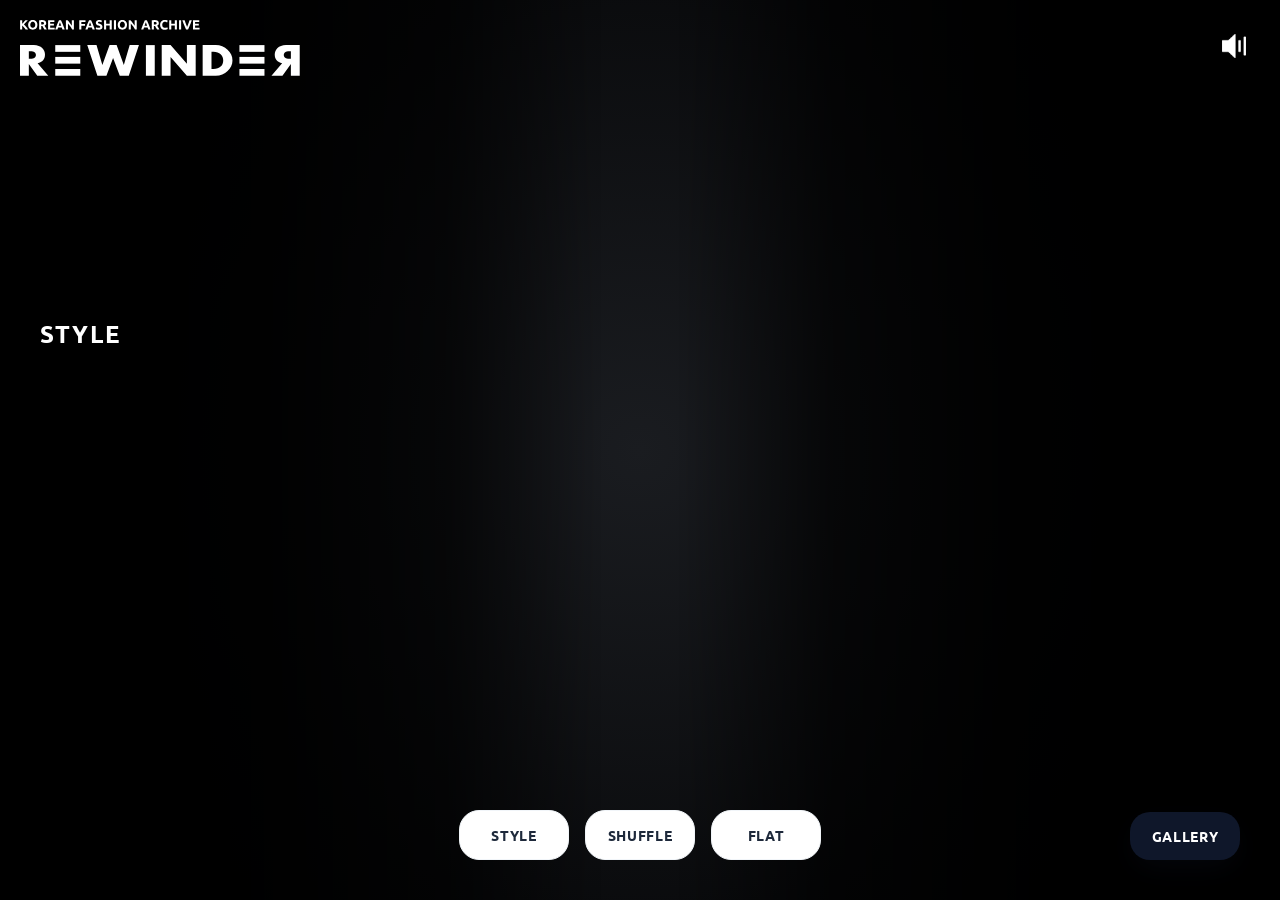
==== index.html @ a33eb0cc "update" ====
<html lang="ko"><head>
    <meta charset="UTF-8">
    <meta name="viewport" content="width=device-width, initial-scale=1.0">
        <!-- Disable Browser Cache for Live Shared Links -->
    <meta http-equiv="Cache-Control" content="no-cache, no-store, must-revalidate">
    <meta http-equiv="Pragma" content="no-cache">
    <meta http-equiv="Expires" content="0">
    <title>Style Rewinder - 3D Fashion Mixer</title>

    <!-- Fonts -->
    <link href="https://fonts.googleapis.com/css2?family=Nanum+Gothic:wght@400;700;800&amp;family=Outfit:wght@400;600;700;900&amp;family=Ubuntu:wght@400;500;700&amp;display=swap" rel="stylesheet">

    <!-- External Libraries -->
    <script src="https://cdnjs.cloudflare.com/ajax/libs/three.js/r128/three.min.js"></script>
    <script src="https://cdn.tailwindcss.com"></script>

    <!-- Modular Styles -->
    <link rel="stylesheet" href="style.css?v=3">
<style>*, ::before, ::after{--tw-border-spacing-x:0;--tw-border-spacing-y:0;--tw-translate-x:0;--tw-translate-y:0;--tw-rotate:0;--tw-skew-x:0;--tw-skew-y:0;--tw-scale-x:1;--tw-scale-y:1;--tw-pan-x: ;--tw-pan-y: ;--tw-pinch-zoom: ;--tw-scroll-snap-strictness:proximity;--tw-gradient-from-position: ;--tw-gradient-via-position: ;--tw-gradient-to-position: ;--tw-ordinal: ;--tw-slashed-zero: ;--tw-numeric-figure: ;--tw-numeric-spacing: ;--tw-numeric-fraction: ;--tw-ring-inset: ;--tw-ring-offset-width:0px;--tw-ring-offset-color:#fff;--tw-ring-color:rgb(59 130 246 / 0.5);--tw-ring-offset-shadow:0 0 #0000;--tw-ring-shadow:0 0 #0000;--tw-shadow:0 0 #0000;--tw-shadow-colored:0 0 #0000;--tw-blur: ;--tw-brightness: ;--tw-contrast: ;--tw-grayscale: ;--tw-hue-rotate: ;--tw-invert: ;--tw-saturate: ;--tw-sepia: ;--tw-drop-shadow: ;--tw-backdrop-blur: ;--tw-backdrop-brightness: ;--tw-backdrop-contrast: ;--tw-backdrop-grayscale: ;--tw-backdrop-hue-rotate: ;--tw-backdrop-invert: ;--tw-backdrop-opacity: ;--tw-backdrop-saturate: ;--tw-backdrop-sepia: ;--tw-contain-size: ;--tw-contain-layout: ;--tw-contain-paint: ;--tw-contain-style: }::backdrop{--tw-border-spacing-x:0;--tw-border-spacing-y:0;--tw-translate-x:0;--tw-translate-y:0;--tw-rotate:0;--tw-skew-x:0;--tw-skew-y:0;--tw-scale-x:1;--tw-scale-y:1;--tw-pan-x: ;--tw-pan-y: ;--tw-pinch-zoom: ;--tw-scroll-snap-strictness:proximity;--tw-gradient-from-position: ;--tw-gradient-via-position: ;--tw-gradient-to-position: ;--tw-ordinal: ;--tw-slashed-zero: ;--tw-numeric-figure: ;--tw-numeric-spacing: ;--tw-numeric-fraction: ;--tw-ring-inset: ;--tw-ring-offset-width:0px;--tw-ring-offset-color:#fff;--tw-ring-color:rgb(59 130 246 / 0.5);--tw-ring-offset-shadow:0 0 #0000;--tw-ring-shadow:0 0 #0000;--tw-shadow:0 0 #0000;--tw-shadow-colored:0 0 #0000;--tw-blur: ;--tw-brightness: ;--tw-contrast: ;--tw-grayscale: ;--tw-hue-rotate: ;--tw-invert: ;--tw-saturate: ;--tw-sepia: ;--tw-drop-shadow: ;--tw-backdrop-blur: ;--tw-backdrop-brightness: ;--tw-backdrop-contrast: ;--tw-backdrop-grayscale: ;--tw-backdrop-hue-rotate: ;--tw-backdrop-invert: ;--tw-backdrop-opacity: ;--tw-backdrop-saturate: ;--tw-backdrop-sepia: ;--tw-contain-size: ;--tw-contain-layout: ;--tw-contain-paint: ;--tw-contain-style: }/* ! tailwindcss v3.4.17 | MIT License | https://tailwindcss.com */*,::after,::before{box-sizing:border-box;border-width:0;border-style:solid;border-color:#e5e7eb}::after,::before{--tw-content:''}:host,html{line-height:1.5;-webkit-text-size-adjust:100%;-moz-tab-size:4;tab-size:4;font-family:ui-sans-serif, system-ui, sans-serif, "Apple Color Emoji", "Segoe UI Emoji", "Segoe UI Symbol", "Noto Color Emoji";font-feature-settings:normal;font-variation-settings:normal;-webkit-tap-highlight-color:transparent}body{margin:0;line-height:inherit}hr{height:0;color:inherit;border-top-width:1px}abbr:where([title]){-webkit-text-decoration:underline dotted;text-decoration:underline dotted}h1,h2,h3,h4,h5,h6{font-size:inherit;font-weight:inherit}a{color:inherit;text-decoration:inherit}b,strong{font-weight:bolder}code,kbd,pre,samp{font-family:ui-monospace, SFMono-Regular, Menlo, Monaco, Consolas, "Liberation Mono", "Courier New", monospace;font-feature-settings:normal;font-variation-settings:normal;font-size:1em}small{font-size:80%}sub,sup{font-size:75%;line-height:0;position:relative;vertical-align:baseline}sub{bottom:-.25em}sup{top:-.5em}table{text-indent:0;border-color:inherit;border-collapse:collapse}button,input,optgroup,select,textarea{font-family:inherit;font-feature-settings:inherit;font-variation-settings:inherit;font-size:100%;font-weight:inherit;line-height:inherit;letter-spacing:inherit;color:inherit;margin:0;padding:0}button,select{text-transform:none}button,input:where([type=button]),input:where([type=reset]),input:where([type=submit]){-webkit-appearance:button;background-color:transparent;background-image:none}:-moz-focusring{outline:auto}:-moz-ui-invalid{box-shadow:none}progress{vertical-align:baseline}::-webkit-inner-spin-button,::-webkit-outer-spin-button{height:auto}[type=search]{-webkit-appearance:textfield;outline-offset:-2px}::-webkit-search-decoration{-webkit-appearance:none}::-webkit-file-upload-button{-webkit-appearance:button;font:inherit}summary{display:list-item}blockquote,dd,dl,figure,h1,h2,h3,h4,h5,h6,hr,p,pre{margin:0}fieldset{margin:0;padding:0}legend{padding:0}menu,ol,ul{list-style:none;margin:0;padding:0}dialog{padding:0}textarea{resize:vertical}input::placeholder,textarea::placeholder{opacity:1;color:#9ca3af}[role=button],button{cursor:pointer}:disabled{cursor:default}audio,canvas,embed,iframe,img,object,svg,video{display:block;vertical-align:middle}img,video{max-width:100%;height:auto}[hidden]:where(:not([hidden=until-found])){display:none}.mb-10{margin-bottom:2.5rem}.mb-3{margin-bottom:0.75rem}.mb-6{margin-bottom:1.5rem}.mb-8{margin-bottom:2rem}.mt-0\.5{margin-top:0.125rem}.mt-4{margin-top:1rem}.mt-8{margin-top:2rem}.block{display:block}.flex{display:flex}.grid{display:grid}.hidden{display:none}.w-full{width:100%}.cursor-pointer{cursor:pointer}.grid-cols-1{grid-template-columns:repeat(1, minmax(0, 1fr))}.flex-col{flex-direction:column}.items-center{align-items:center}.justify-between{justify-content:space-between}.gap-2{gap:0.5rem}.gap-3{gap:0.75rem}.gap-4{gap:1rem}.gap-6{gap:1.5rem}.gap-1{gap:0.25rem}.rounded-lg{border-radius:0.5rem}.border-b{border-bottom-width:1px}.border-t{border-top-width:1px}.border-slate-200{--tw-border-opacity:1;border-color:rgb(226 232 240 / var(--tw-border-opacity, 1))}.bg-indigo-50{--tw-bg-opacity:1;background-color:rgb(238 242 255 / var(--tw-bg-opacity, 1))}.bg-slate-900{--tw-bg-opacity:1;background-color:rgb(15 23 42 / var(--tw-bg-opacity, 1))}.p-2{padding:0.5rem}.px-3{padding-left:0.75rem;padding-right:0.75rem}.px-4{padding-left:1rem;padding-right:1rem}.py-1\.5{padding-top:0.375rem;padding-bottom:0.375rem}.py-2{padding-top:0.5rem;padding-bottom:0.5rem}.py-4{padding-top:1rem;padding-bottom:1rem}.pb-4{padding-bottom:1rem}.pt-6{padding-top:1.5rem}.text-left{text-align:left}.text-center{text-align:center}.text-3xl{font-size:1.875rem;line-height:2.25rem}.text-\[10px\]{font-size:10px}.text-base{font-size:1rem;line-height:1.5rem}.text-sm{font-size:0.875rem;line-height:1.25rem}.text-xl{font-size:1.25rem;line-height:1.75rem}.text-xs{font-size:0.75rem;line-height:1rem}.text-\[8px\]{font-size:8px}.text-\[9px\]{font-size:9px}.font-black{font-weight:900}.font-bold{font-weight:700}.font-extrabold{font-weight:800}.uppercase{text-transform:uppercase}.tracking-tight{letter-spacing:-0.025em}.tracking-wider{letter-spacing:0.05em}.tracking-widest{letter-spacing:0.1em}.text-indigo-600{--tw-text-opacity:1;color:rgb(79 70 229 / var(--tw-text-opacity, 1))}.text-slate-400{--tw-text-opacity:1;color:rgb(148 163 184 / var(--tw-text-opacity, 1))}.text-slate-500{--tw-text-opacity:1;color:rgb(100 116 139 / var(--tw-text-opacity, 1))}.text-slate-800{--tw-text-opacity:1;color:rgb(30 41 59 / var(--tw-text-opacity, 1))}.text-slate-900{--tw-text-opacity:1;color:rgb(15 23 42 / var(--tw-text-opacity, 1))}.text-white{--tw-text-opacity:1;color:rgb(255 255 255 / var(--tw-text-opacity, 1))}.text-blue-400{--tw-text-opacity:1;color:rgb(96 165 250 / var(--tw-text-opacity, 1))}.text-green-500{--tw-text-opacity:1;color:rgb(34 197 94 / var(--tw-text-opacity, 1))}.opacity-60{opacity:0.6}.opacity-70{opacity:0.7}.shadow-2xl{--tw-shadow:0 25px 50px -12px rgb(0 0 0 / 0.25);--tw-shadow-colored:0 25px 50px -12px var(--tw-shadow-color);box-shadow:var(--tw-ring-offset-shadow, 0 0 #0000), var(--tw-ring-shadow, 0 0 #0000), var(--tw-shadow)}.transition-colors{transition-property:color, background-color, border-color, fill, stroke, -webkit-text-decoration-color;transition-property:color, background-color, border-color, text-decoration-color, fill, stroke;transition-property:color, background-color, border-color, text-decoration-color, fill, stroke, -webkit-text-decoration-color;transition-timing-function:cubic-bezier(0.4, 0, 0.2, 1);transition-duration:150ms}.hover\:bg-indigo-100:hover{--tw-bg-opacity:1;background-color:rgb(224 231 255 / var(--tw-bg-opacity, 1))}.hover\:text-slate-900:hover{--tw-text-opacity:1;color:rgb(15 23 42 / var(--tw-text-opacity, 1))}.hover\:underline:hover{-webkit-text-decoration-line:underline;text-decoration-line:underline}@media (min-width: 768px){.md\:grid-cols-2{grid-template-columns:repeat(2, minmax(0, 1fr))}}@media (min-width: 1024px){.lg\:grid-cols-3{grid-template-columns:repeat(3, minmax(0, 1fr))}}</style></head>

<body style="cursor: default;">
    <!-- Background Audio -->
    <audio id="bgm-audio" src="BGM.mp3" preload="auto" loop=""></audio>

    <!-- Brand UI Overlay (Top Left Header Title & Logo) -->
    <div class="ui-overlay">
        <img src="Korean Fashion Archive.svg" alt="Korean Fashion Archive" style="display: block; width: 180px; height: auto; margin-bottom: 15px;">
        <svg class="title-svg-interactive" width="280" height="31" viewBox="0 0 482 53" fill="none" xmlns="http://www.w3.org/2000/svg" style="display: block; height: auto;">
            <!-- R -->
            <g class="title-char">
                <path d="M15.2173 23.5714H18.09C21.092 23.5714 23.3953 23.0118 24.9999 21.8927C26.6044 20.7736 27.4067 19.1648 27.4067 17.0665C27.4067 14.9682 26.6044 13.3594 24.9999 12.2403C23.3953 11.1212 21.092 10.5616 18.09 10.5616H15.2173V23.5714ZM48.6798 52.7383H29.7359L15.2173 32.4543V52.7383H0V0H23.68C26.9408 0 29.7876 0.442983 32.2203 1.32895C34.653 2.16829 36.6458 3.33403 38.1985 4.82618C39.8031 6.31834 40.9936 8.04364 41.7699 10.0021C42.5981 11.9605 43.0122 14.0589 43.0122 16.2971C43.0122 20.3073 41.9252 23.5714 39.7513 26.0894C37.6292 28.5608 34.4718 30.2394 30.2793 31.1254L48.6798 52.7383Z" fill="white"></path>
            </g>
            <!-- E -->
            <g class="title-char">
                <rect x="60.6797" width="43.0898" height="11.5742" fill="white"></rect>
                <rect x="60.6797" y="20.3125" width="43.0898" height="11.5742" fill="white"></rect>
                <rect x="60.6797" y="41.1641" width="43.0898" height="11.5742" fill="white"></rect>
            </g>
            <!-- W -->
            <g class="title-char">
                <path d="M131.686 0L141.779 34.0631L154.201 0H166.313L178.735 34.0631L188.828 0H204.744L187.275 52.7383H171.747L160.257 22.1725L148.766 52.7383H133.238L115.77 0H131.686Z" fill="white"></path>
            </g>
            <!-- I -->
            <g class="title-char">
                <path d="M231.963 0V52.7383H216.746V0H231.963Z" fill="white"></path>
            </g>
            <!-- N -->
            <g class="title-char">
                <path d="M243.965 52.7383V0H259.182L287.288 32.2445V0H302.427V52.7383H287.288L259.182 20.4938V52.7383H243.965Z" fill="white"></path>
            </g>
            <!-- D -->
            <g class="title-char">
                <path d="M329.643 41.1275H333.137C335.777 41.1275 338.132 40.7544 340.202 40.0084C342.272 39.2623 344.006 38.2364 345.404 36.9308C346.853 35.6252 347.94 34.0864 348.665 32.3145C349.441 30.4959 349.829 28.5141 349.829 26.3692C349.829 24.2708 349.441 22.3124 348.665 20.4938C347.888 18.6752 346.775 17.1131 345.326 15.8075C343.929 14.5019 342.195 13.476 340.124 12.7299C338.054 11.9839 335.725 11.6108 333.137 11.6108H329.643V41.1275ZM314.426 0H336.941C340.927 0 344.653 0.722761 348.121 2.16828C351.641 3.61381 354.695 5.54894 357.283 7.97369C359.922 10.3518 361.993 13.1496 363.494 16.3671C364.995 19.5379 365.745 22.8719 365.745 26.3692C365.745 29.8198 364.995 33.1538 363.494 36.3712C362.045 39.5421 360 42.3399 357.36 44.7646C354.772 47.1894 351.719 49.1245 348.199 50.57C344.731 52.0155 340.978 52.7383 336.941 52.7383H314.426V0Z" fill="white"></path>
            </g>
            <!-- E -->
            <g class="title-char">
                <rect x="377.746" width="43.0898" height="11.5742" fill="white"></rect>
                <rect x="377.746" y="20.3125" width="43.0898" height="11.5742" fill="white"></rect>
                <rect x="377.746" y="41.1641" width="43.0898" height="11.5742" fill="white"></rect>
            </g>
            <!-- R -->
            <g class="title-char">
                <path d="M466.298 23.5714H463.426C460.424 23.5714 458.12 23.0118 456.516 21.8927C454.911 20.7736 454.109 19.1648 454.109 17.0665C454.109 14.9682 454.911 13.3594 456.516 12.2403C458.12 11.1212 460.424 10.5616 463.426 10.5616H466.298V23.5714ZM432.836 52.7383H451.78L466.298 32.4543V52.7383H481.516V0H457.836C454.575 0 451.728 0.442983 449.295 1.32895C446.863 2.16829 444.87 3.33403 443.317 4.82618C441.713 6.31834 440.522 8.04364 439.746 10.0021C438.918 11.9605 438.503 14.0589 438.503 16.2971C438.503 20.3073 439.59 23.5714 441.764 26.0894C443.886 28.5608 447.044 30.2394 451.236 31.1254L432.836 52.7383Z" fill="white"></path>
            </g>
        </svg>
    </div>

    <!-- Initial Loading Splash Screen -->
    <div id="loading-screen">
        <div class="splash-logo-container">
            <img src="logo.png" alt="Style Rewinder Logo" class="splash-logo">
        </div>
        <div class="splash-debug-log" id="debug-log"></div>
    </div>

    <!-- Vignette Darkening Overlay -->
    <div id="vignette-overlay"></div>

    <!-- 3D Three.js Canvas Container -->
    <div id="canvas-container"></div>

    <!-- Top Right Audio Control Button -->
    <button id="audio-control-btn" onclick="toggleAudio()" title="배경음악 켜기/끄기" class="playing">
        <img id="volume-icon" src="sound icon 1.png" alt="음악 아이콘">
    </button>

    <!-- Left Center Vertical Style Selector Wheel -->
    <div id="side-style-wrapper">
        <div class="side-style-header">STYLE</div>
        <div class="side-style-container" id="side-style-container">
            <div class="side-style-list" id="side-style-list"></div>
        </div>
    </div>

    <!-- Floating Top Management Panel Toggle Button (Hidden in Locked Mode) -->
    <div id="management-btn-wrapper">
        <button class="btn btn-black" onclick="togglePanel(event)">GALLERY</button>
    </div>

    <!-- Management Modal Panel -->
    <div id="management-panel" class="" style="display: none;">
        <div class="archive-header">
            <div class="flex items-center gap-3">
                <h2 class="archive-title">ARCHIVE STUDIO</h2>
                <div class="text-[10px] font-extrabold text-slate-400" id="storage-status"><span class="text-green-500 font-black">● 내장됨</span></div>
            </div>

            <!-- Tab Navigation Menu Buttons -->
            <div class="archive-tabs-container">
                <button id="tab-btn-category" class="archive-tab-btn active" onclick="switchArchiveTab('category')">CATEGORY</button>
                <button id="tab-btn-styleset" class="archive-tab-btn" onclick="switchArchiveTab('styleset')">STYLE SET</button>
            </div>

            <div class="archive-header-actions">
                <button class="archive-icon-btn" onclick="saveToShareableFile()" title="내보내기 (HTML)">
                    <svg width="18" height="18" viewBox="0 0 24 24" fill="none" stroke="currentColor" stroke-width="2.2" stroke-linecap="round" stroke-linejoin="round">
                        <path d="M4 12v8a2 2 0 0 0 2 2h12a2 2 0 0 0 2-2v-8"></path>
                        <polyline points="16 6 12 2 8 6"></polyline>
                        <line x1="12" y1="2" x2="12" y2="15"></line>
                    </svg>
                </button>
                <button class="archive-icon-btn" onclick="togglePanel(event)" title="닫기">
                    <svg width="18" height="18" viewBox="0 0 24 24" fill="none" stroke="currentColor" stroke-width="2.5" stroke-linecap="round" stroke-linejoin="round">
                        <line x1="18" y1="6" x2="6" y2="18"></line>
                        <line x1="6" y1="6" x2="18" y2="18"></line>
                    </svg>
                </button>
            </div>
        </div>

        <div class="archive-scroll-area">
            <!-- 1. Category Tab Page -->
            <div id="tab-content-category" class="archive-tab-content">
                <div id="category-controls"></div>
            </div>

            <!-- 2. Style Set Tab Page -->
            <div id="tab-content-styleset" class="archive-tab-content" style="display: none;">
                <div class="flex justify-between items-center mb-4">
                    <div>
                        <span class="font-black text-xs text-slate-800 uppercase tracking-wider">STYLE SET LOOKBOOK</span>
                        <p class="text-[10px] text-slate-500 mt-0.5">스타일 세트별 대표 화보 이미지 및 순서를 관리합니다.</p>
                    </div>
                    <button onclick="addStyleSet()" class="text-[10px] font-black text-indigo-600 bg-indigo-50 px-3 py-1.5 rounded-lg hover:bg-indigo-100 transition-colors">+ NEW SET</button>
                </div>
                <div id="set-settings-list" class="grid grid-cols-1 md:grid-cols-2 lg:grid-cols-3 gap-3"></div>
            </div>
        </div>
    </div>

    <!-- Bottom Controls -->
    <div class="controls">
        <button class="btn" onclick="showSetReference()">STYLE</button>
        <button class="btn" onclick="randomize()">SHUFFLE</button>
        <button class="btn" id="flat-view-btn" onclick="toggleFlatView()">FLAT</button>
    </div>

    <!-- Info Popup Modal -->
    <div id="info-popup" style="display: none;" onclick="if(event.target === this) closeInfoPopup()">
        <div class="info-card">
            <div class="close-info" onclick="closeInfoPopup()">×</div>
            <a id="info-img-link" target="_blank" class="popup-image-container">
                <div class="info-visual">
                    <img id="info-img" src="" alt="Fashion Item">
                </div>
                <div class="buy-overlay" id="info-buy-overlay">
                    <span>SHOP ITEM ↗</span>
                </div>
            </a>
            <div class="info-body">
                <div id="info-category" class="info-tag">CATEGORY</div>
                <div id="info-title">ITEM NAME</div>
                <div id="info-desc"></div>
                <a id="info-link" href="#" target="_blank" class="btn btn-black w-full mt-4 text-center block text-xs font-black">구매 페이지 방문하기 ↗</a>
            </div>
        </div>
    </div>


    <!-- Toast Notification Message Box -->
    <div id="message-box"></div>

    <!-- Modular Script -->
    
    
    
    <script src="script.js?v=3"></script>



<script>window.EMBEDDED_DATA = {"categories":[{"id":0,"name":"HAT","items":[{"url":"[data-uri]","setIds":[],"image":"[data-uri]"},{"url":"[data-uri]","setIds":[3],"image":"[data-uri]"},{"url":"[data-uri]","setIds":[],"image":"[data-uri]"},{"url":"[data-uri]","setIds":[],"image":"[data-uri]"},{"url":"[data-uri]","setIds":[],"image":"[data-uri]"},{"url":"[data-uri]","setIds":[1,2],"image":"[data-uri]"},{"url":"[data-uri]","setIds":[],"image":"[data-uri]"},{"url":"[data-uri]","setIds":[],"image":"[data-uri]"},{"url":"[data-uri]","setIds":[],"image":"[data-uri]"},{"url":"[data-uri]","setIds":[],"image":"[data-uri]"},{"url":"[data-uri]","setIds":[],"image":"[data-uri]"},{"url":"[data-uri]","setIds":[],"image":"[data-uri]"},{"url":"[data-uri]","setIds":[],"image":"[data-uri]"},{"url":"[data-uri]","setIds":[],"image":"[data-uri]"},{"url":"[data-uri]","setIds":[],"image":"[data-uri]"},{"url":"[data-uri]","setIds":[],"image":"[data-uri]"},{"url":"[data-uri]","setIds":[],"image":"[data-uri]"},{"url":"[data-uri]","setIds":[],"image":"[data-uri]"},{"url":"[data-uri]","setIds":[],"image":"[data-uri]"},{"url":"[data-uri]","setIds":[],"image":"[data-uri]"}]},{"id":1,"name":"ACC","items":[{"url":"[data-uri]","setIds":[],"image":"[data-uri]"},{"url":"[data-uri]","setIds":[],"image":"[data-uri]"},{"url":"[data-uri]","setIds":[],"image":"[data-uri]"},{"url":"[data-uri]","setIds":[2],"image":"[data-uri]"},{"url":"[data-uri]","setIds":[],"image":"[data-uri]"},{"url":"[data-uri]","setIds":[],"image":"[data-uri]"},{"url":"[data-uri]","setIds":[],"image":"[data-uri]"},{"url":"[data-uri]","setIds":[],"image":"[data-uri]"},{"url":"[data-uri]","setIds":[],"image":"[data-uri]"},{"url":"[data-uri]","setIds":[],"image":"[data-uri]"},{"url":"[data-uri]","setIds":[],"image":"[data-uri]"},{"url":"[data-uri]","setIds":[],"image":"[data-uri]"},{"url":"[data-uri]","setIds":[],"image":"[data-uri]"},{"url":"[data-uri]","setIds":[],"image":"[data-uri]"},{"url":"[data-uri]","setIds":[],"image":"[data-uri]"},{"url":"[data-uri]","setIds":[],"image":"[data-uri]"},{"url":"[data-uri]","setIds":[3],"image":"[data-uri]"},{"url":"[data-uri]","setIds":[],"image":"[data-uri]"},{"url":"[data-uri]","setIds":[],"image":"[data-uri]"},{"url":"[data-uri]","setIds":[1],"image":"[data-uri]"}]},{"id":2,"name":"TOP","items":[{"url":"[data-uri]","setIds":[],"image":"[data-uri]"},{"url":"[data-uri]","setIds":[2],"image":"[data-uri]"},{"url":"[data-uri]","setIds":[],"image":"[data-uri]"},{"url":"[data-uri]","setIds":[3],"image":"[data-uri]"},{"url":"[data-uri]","setIds":[],"image":"[data-uri]"},{"url":"[data-uri]","setIds":[],"image":"[data-uri]"},{"url":"[data-uri]","setIds":[1],"image":"[data-uri]"},{"url":"[data-uri]","setIds":[],"image":"[data-uri]"},{"url":"[data-uri]","setIds":[],"image":"[data-uri]"},{"url":"[data-uri]","setIds":[],"image":"[data-uri]"},{"url":"[data-uri]","setIds":[],"image":"[data-uri]"},{"url":"[data-uri]","setIds":[],"image":"[data-uri]"},{"url":"[data-uri]","setIds":[],"image":"[data-uri]"},{"url":"[data-uri]","setIds":[],"image":"[data-uri]"},{"url":"[data-uri]","setIds":[],"image":"[data-uri]"},{"url":"[data-uri]","setIds":[],"image":"[data-uri]"},{"url":"[data-uri]","setIds":[],"image":"[data-uri]"},{"url":"[data-uri]","setIds":[],"image":"[data-uri]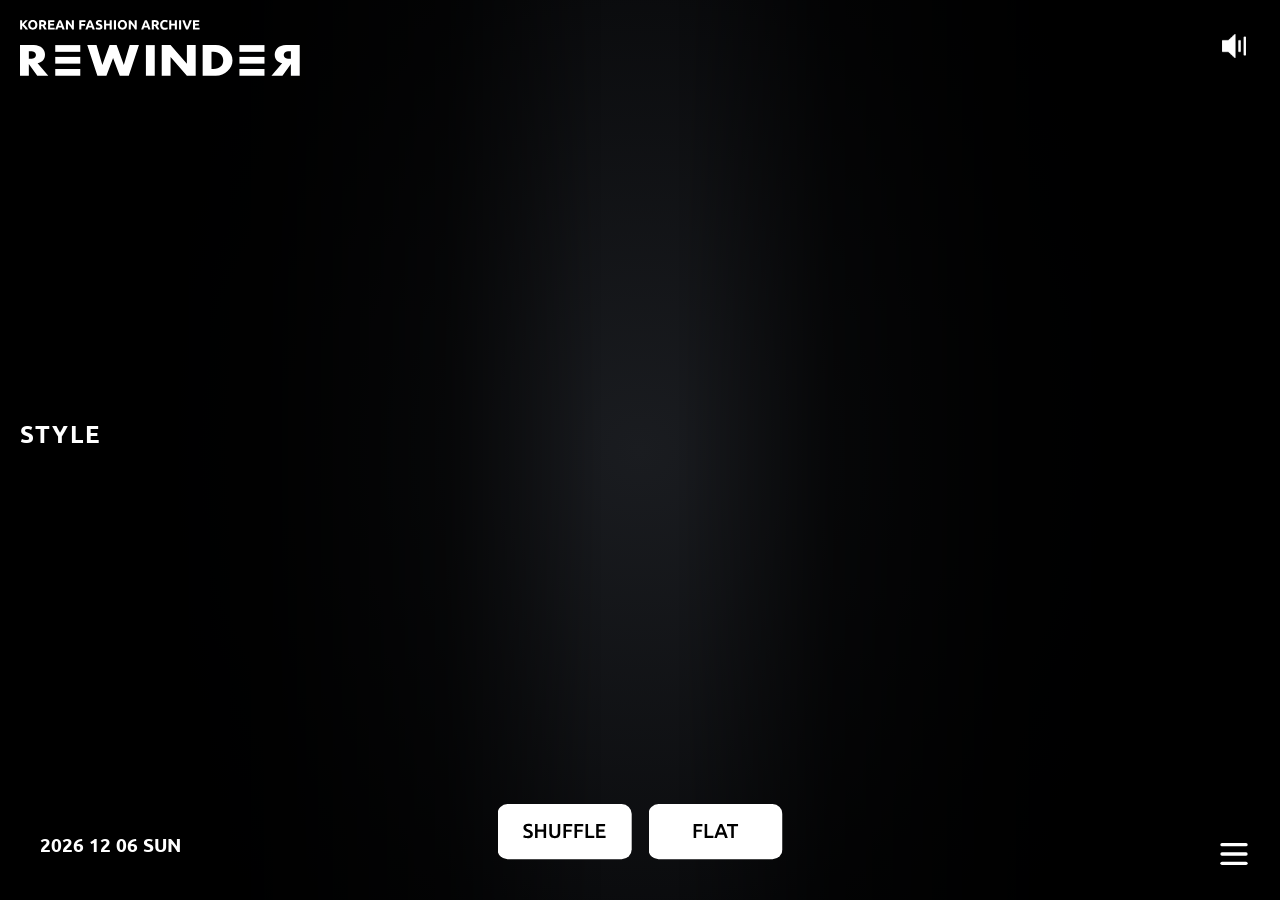
